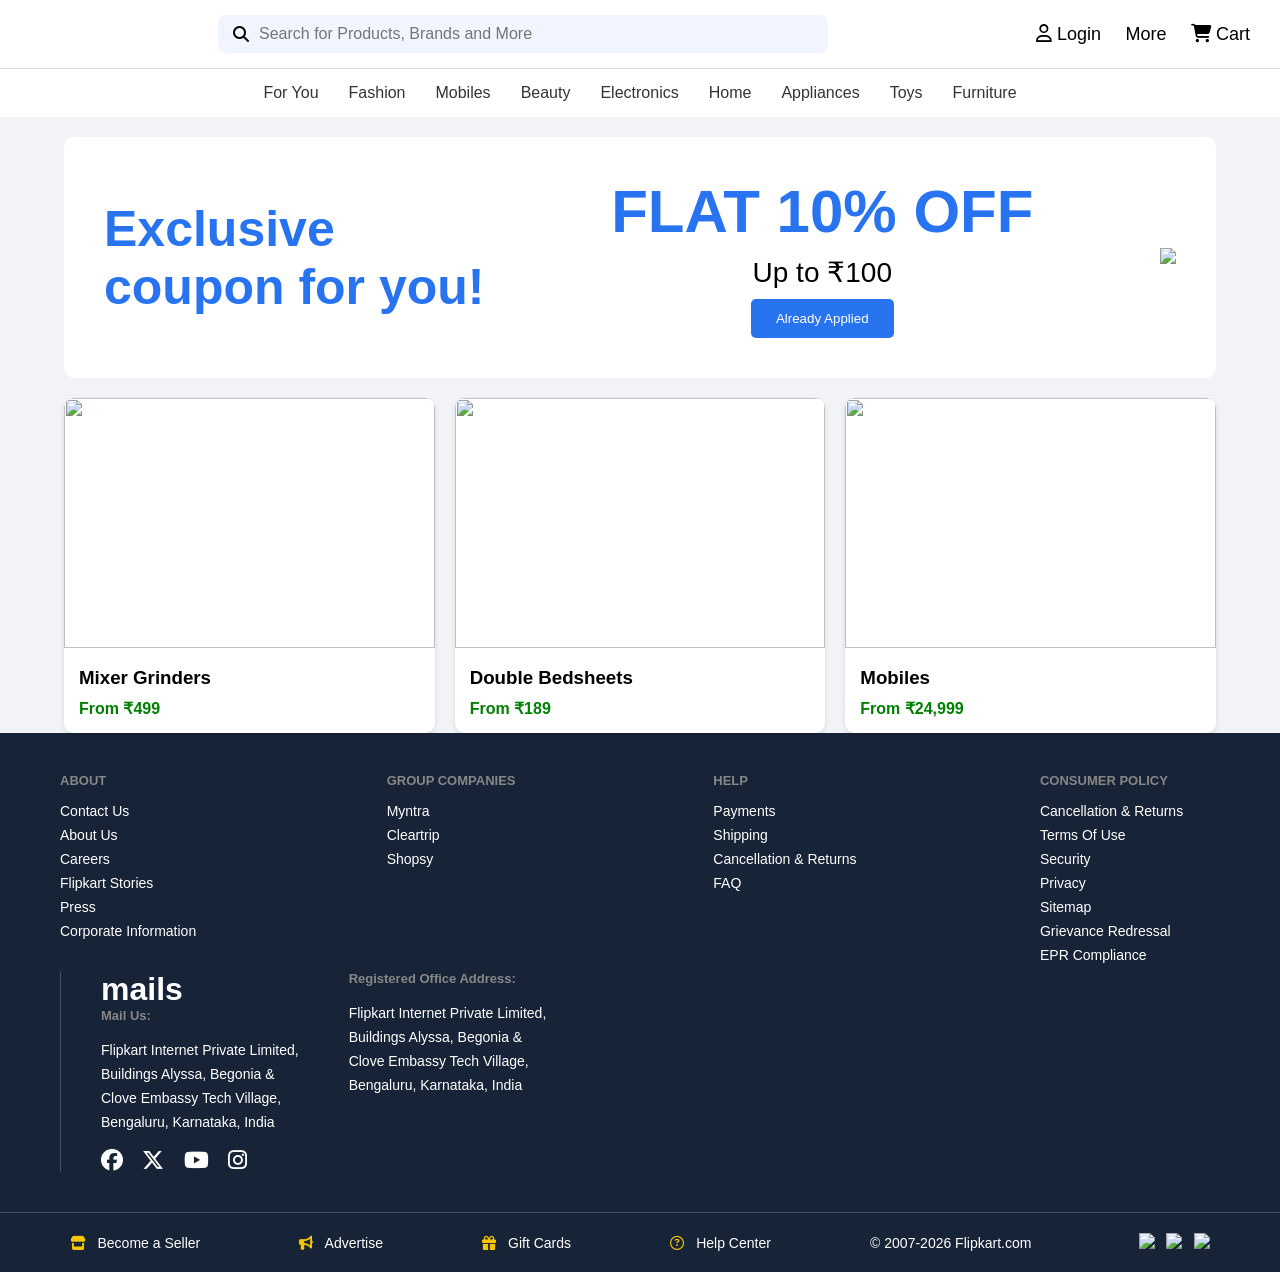
==== flip.html @ 100735e3 "first commit" ====
<!DOCTYPE html>
<html lang="en">
<head>
    <meta charset="UTF-8">
    <meta name="viewport" content="width=device-width, initial-scale=1.0">
    <title>Flipkart Clone</title>
    <link rel="stylesheet" href="flip.css">
    <link rel="stylesheet"
    href="https://cdnjs.cloudflare.com/ajax/libs/font-awesome/6.5.1/css/all.min.css">
</head>
<body>

    <!-- Header -->
    <header>
        <div class="logo">
            <img src="https://rukminim2.flixcart.com/fk-p-flap/92/36/image/31f7e3af490c225f.png?q=60" alt="">
        </div>

        <div class="search-box">
            <i class="fa-solid fa-magnifying-glass"></i>
            <input type="text"
                placeholder="Search for Products, Brands and More">
        </div>

        <div class="nav-links">
            <a href="#"><i class="fa-regular fa-user"></i> Login</a>
            <a href="#">More</a>
            <a href="#"><i class="fa-solid fa-cart-shopping"></i> Cart</a>
        </div>
    </header>

    <!-- Categories -->
    <section class="categories">
        <a href="#">For You</a>
        <a href="https://www.flipkart.com/aw-base-new-inline-2025-at-store">Fashion</a>
        <a href="https://static-assets-web.flixcart.com/apex-static/images/svgs/L1Nav/mobiles.svg">Mobiles</a>
        <a href="https://www.flipkart.com/bpc-bau-new-inline-at-store">Beauty</a>
        <a href="https://www.flipkart.com/new-elec-clp-march-at-store">Electronics</a>
        <a href="https://static-assets-web.flixcart.com/apex-static/images/svgs/L1Nav/home-final.svg">Home</a>
        <a href="https://www.flipkart.com/tv-and-appliances-inline-ab-at-store">Appliances</a>
        <a href="https://www.flipkart.com/toys-baby-2025-new-at-store">Toys</a>
        <a href="https://www.flipkart.com/india-ka-furniture-studio-inlines-at-store">Furniture</a>
    </section>

    <!-- Hero Banner -->
    <section class="hero">
        <div class="hero-left">
            <h1>Exclusive<br>coupon for you!</h1>
        </div>

        <div class="hero-center">
            <h2>FLAT 10% OFF</h2>
            <p>Up to ₹100</p>
            <button>Already Applied</button>
        </div>

        <div class="hero-right">
            <img src="https://cdn-icons-png.flaticon.com/512/3082/3082037.png">
        </div>
    </section>

    <!-- Product Cards -->
    <section class="products">

        <div class="card">
            <img src="https://images.unsplash.com/photo-1586201375761-83865001e31c?w=600">
            <div class="content">
                <h3>Mixer Grinders</h3>
                <p>From ₹499</p>
            </div>
        </div>

        <div class="card">
            <img src="https://images.unsplash.com/photo-1505693416388-ac5ce068fe85?w=600">
            <div class="content">
                <h3>Double Bedsheets</h3>
                <p>From ₹189</p>
            </div>
        </div>

        <div class="card">
            <img src="https://images.unsplash.com/photo-1511707171634-5f897ff02aa9?w=600">
            <div class="content">
                <h3>Mobiles</h3>
                <p>From ₹24,999</p>
            </div>
        </div>

    </section>
    

<footer class="footer">

    <div class="footer-top">

        <div class="column">
            <h4>ABOUT</h4>
            <a href="#">Contact Us</a>
            <a href="#">About Us</a>
            <a href="#">Careers</a>
            <a href="#">Flipkart Stories</a>
            <a href="#">Press</a>
            <a href="#">Corporate Information</a>
        </div>

        <div class="column">
            <h4>GROUP COMPANIES</h4>
            <a href="#">Myntra</a>
            <a href="#">Cleartrip</a>
            <a href="#">Shopsy</a>
        </div>

        <div class="column">
            <h4>HELP</h4>
            <a href="#">Payments</a>
            <a href="#">Shipping</a>
            <a href="#">Cancellation & Returns</a>
            <a href="#">FAQ</a>
        </div>

        <div class="column">
            <h4>CONSUMER POLICY</h4>
            <a href="#">Cancellation & Returns</a>
            <a href="#">Terms Of Use</a>
            <a href="#">Security</a>
            <a href="#">Privacy</a>
            <a href="#">Sitemap</a>
            <a href="#">Grievance Redressal</a>
            <a href="#">EPR Compliance</a>
        </div>

        <div class="address-section">

            <div class="mail">
                <h1>mails</h1>
                <h4>Mail Us:</h4>
                <p>
                    Flipkart Internet Private Limited,<br>
                    Buildings Alyssa, Begonia &<br>
                    Clove Embassy Tech Village,<br>
                    Bengaluru, Karnataka, India
                </p>

                <div class="social">
                    <i class="fab fa-facebook"></i>
                    <i class="fab fa-x-twitter"></i>
                    <i class="fab fa-youtube"></i>
                    <i class="fab fa-instagram"></i>
                </div>
            </div>

            <div class="office">
                <h4>Registered Office Address:</h4>
                <p>
                    Flipkart Internet Private Limited,<br>
                    Buildings Alyssa, Begonia &<br>
                    Clove Embassy Tech Village,<br>
                    Bengaluru, Karnataka, India
                </p>
            </div>

        </div>

    </div>

    <hr>

    <div class="footer-bottom">

        <div>
            <i class="fa-solid fa-store"></i>
            Become a Seller
        </div>

        <div>
            <i class="fa-solid fa-bullhorn"></i>
            Advertise
        </div>

        <div>
            <i class="fa-solid fa-gift"></i>
            Gift Cards
        </div>

        <div>
            <i class="fa-regular fa-circle-question"></i>
            Help Center
        </div>

        <div>
            © 2007-2026 Flipkart.com
        </div>

        <div class="payments">
            <img src="https://cdn-icons-png.flaticon.com/128/349/349221.png">
            <img src="https://cdn-icons-png.flaticon.com/128/196/196578.png">
            <img src="https://cdn-icons-png.flaticon.com/128/5968/5968299.png">
        </div>

    </div>

</footer>



</body>
</html>
---- flip.css ----
*{
    margin:0;
    padding:0;
    box-sizing:border-box;
    font-family:Arial, sans-serif;
}

body{
    background:#f1f3f6;
}

/* Header */
header{
    background:#fff;
    padding:15px 30px;
    display:flex;
    align-items:center;
    justify-content:space-between;
}

.logo img{
    width:130px;
}

.search-box{
    width:50%;
    background:#f0f5ff;
    padding:10px 15px;
    border-radius:8px;
    display:flex;
    align-items:center;
}

.search-box input{
    width:100%;
    border:none;
    outline:none;
    background:transparent;
    margin-left:10px;
    font-size:16px;
}

.nav-links a{
    text-decoration:none;
    color:#000;
    margin-left:20px;
    font-size:18px;
}

/* Categories */
.categories{
    background:#fff;
    padding:15px;
    display:flex;
    justify-content:center;
    gap:30px;
    border-top:1px solid #ddd;
}

.categories a{
    text-decoration:none;
    color:#333;
    font-weight:500;
}

/* Hero */
.hero{
    margin:20px auto;
    width:90%;
    background:#fff;
    padding:40px;
    display:flex;
    justify-content:space-between;
    align-items:center;
    border-radius:10px;
}

.hero-left h1{
    color:#2874f0;
    font-size:50px;
}

.hero-center{
    text-align:center;
}

.hero-center h2{
    color:#2874f0;
    font-size:60px;
}

.hero-center p{
    font-size:28px;
    margin:10px 0;
}

.hero-center button{
    background:#2874f0;
    color:white;
    border:none;
    padding:12px 25px;
    border-radius:5px;
    cursor:pointer;
}

.hero-right img{
    width:220px;
}

/* Products */
.products{
    width:90%;
    margin:auto;
    display:grid;
    grid-template-columns:repeat(3,1fr);
    gap:20px;
}

.card{
    background:#fff;
    border-radius:10px;
    overflow:hidden;
    box-shadow:0 2px 5px rgba(0,0,0,0.1);
}

.card img{
    width:100%;
    height:250px;
    object-fit:cover;
}

.content{
    padding:15px;
}

.content h3{
    margin-bottom:10px;
}

.content p{
    color:#008000;
    font-weight:bold;
}

@media(max-width:768px){

    header{
        flex-direction:column;
        gap:15px;
    }

    .search-box{
        width:100%;
    }

    .products{
        grid-template-columns:1fr;
    }

    .hero{
        flex-direction:column;
        text-align:center;
        gap:20px;
    }
}
.footer{
    background:#172337;
    color:white;
    padding-top:40px;
}

.footer-top{
    display:flex;
    justify-content:space-between;
    flex-wrap:wrap;
    padding:0 60px 40px;
}

.column{
    display:flex;
    flex-direction:column;
    min-width:180px;
}

.column h4,
.mail h4,
.office h4{
    color:#878787;
    margin-bottom:15px;
    font-size:13px;
}

.column a{
    color:white;
    text-decoration:none;
    margin-bottom:8px;
    font-size:14px;
}

.column a:hover{
    text-decoration:underline;
}

.address-section{
    display:flex;
    gap:50px;
    border-left:1px solid #454d5e;
    padding-left:40px;
}

.mail p,
.office p{
    font-size:14px;
    line-height:24px;
}

.social{
    margin-top:15px;
}

.social i{
    font-size:22px;
    margin-right:15px;
    cursor:pointer;
}

hr{
    border:none;
    border-top:1px solid #454d5e;
}

.footer-bottom{
    display:flex;
    justify-content:space-around;
    align-items:center;
    flex-wrap:wrap;
    padding:20px;
    font-size:14px;
}

.footer-bottom i{
    color:#f7c600;
    margin-right:8px;
}

.payments img{
    width:40px;
    margin-left:8px;
}

@media(max-width:768px){

    .footer-top{
        flex-direction:column;
        gap:30px;
    }

    .address-section{
        border:none;
        padding-left:0;
        flex-direction:column;
    }

    .footer-bottom{
        gap:15px;
        text-align:center;
    }
}
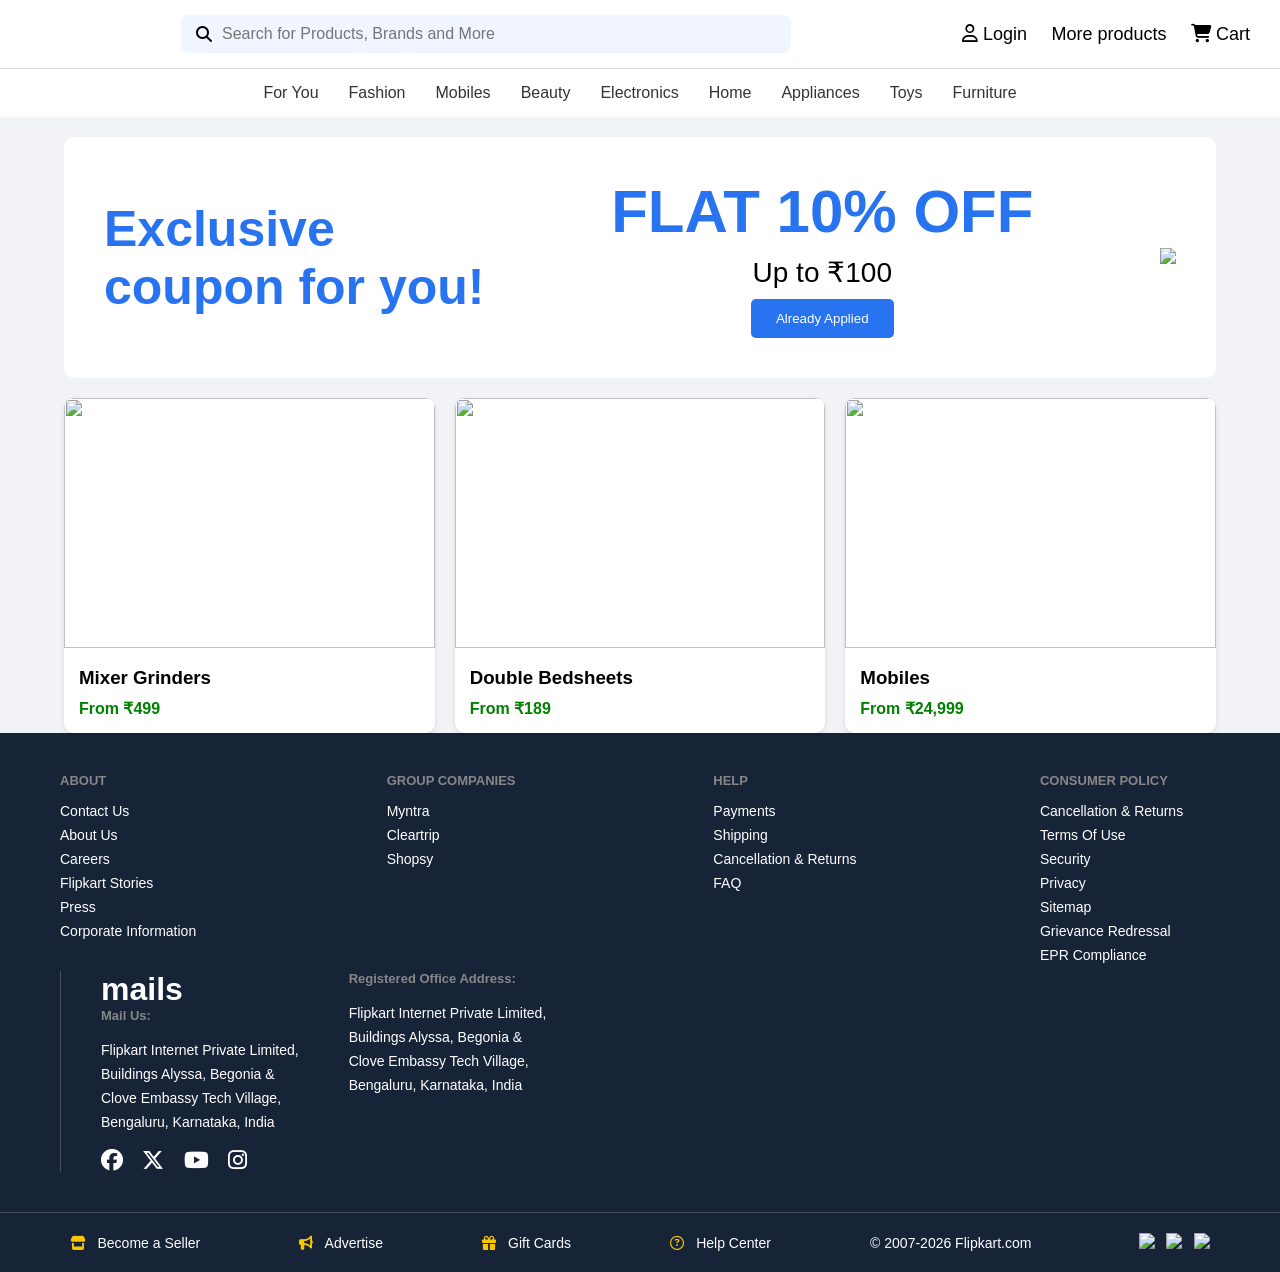
==== commit 27cfc688: "message" ====
--- a/flip.html
+++ b/flip.html
@@ -24,7 +24,7 @@
 
         <div class="nav-links">
             <a href="#"><i class="fa-regular fa-user"></i> Login</a>
-            <a href="#">More</a>
+            <a href="#">More products</a>
             <a href="#"><i class="fa-solid fa-cart-shopping"></i> Cart</a>
         </div>
     </header>
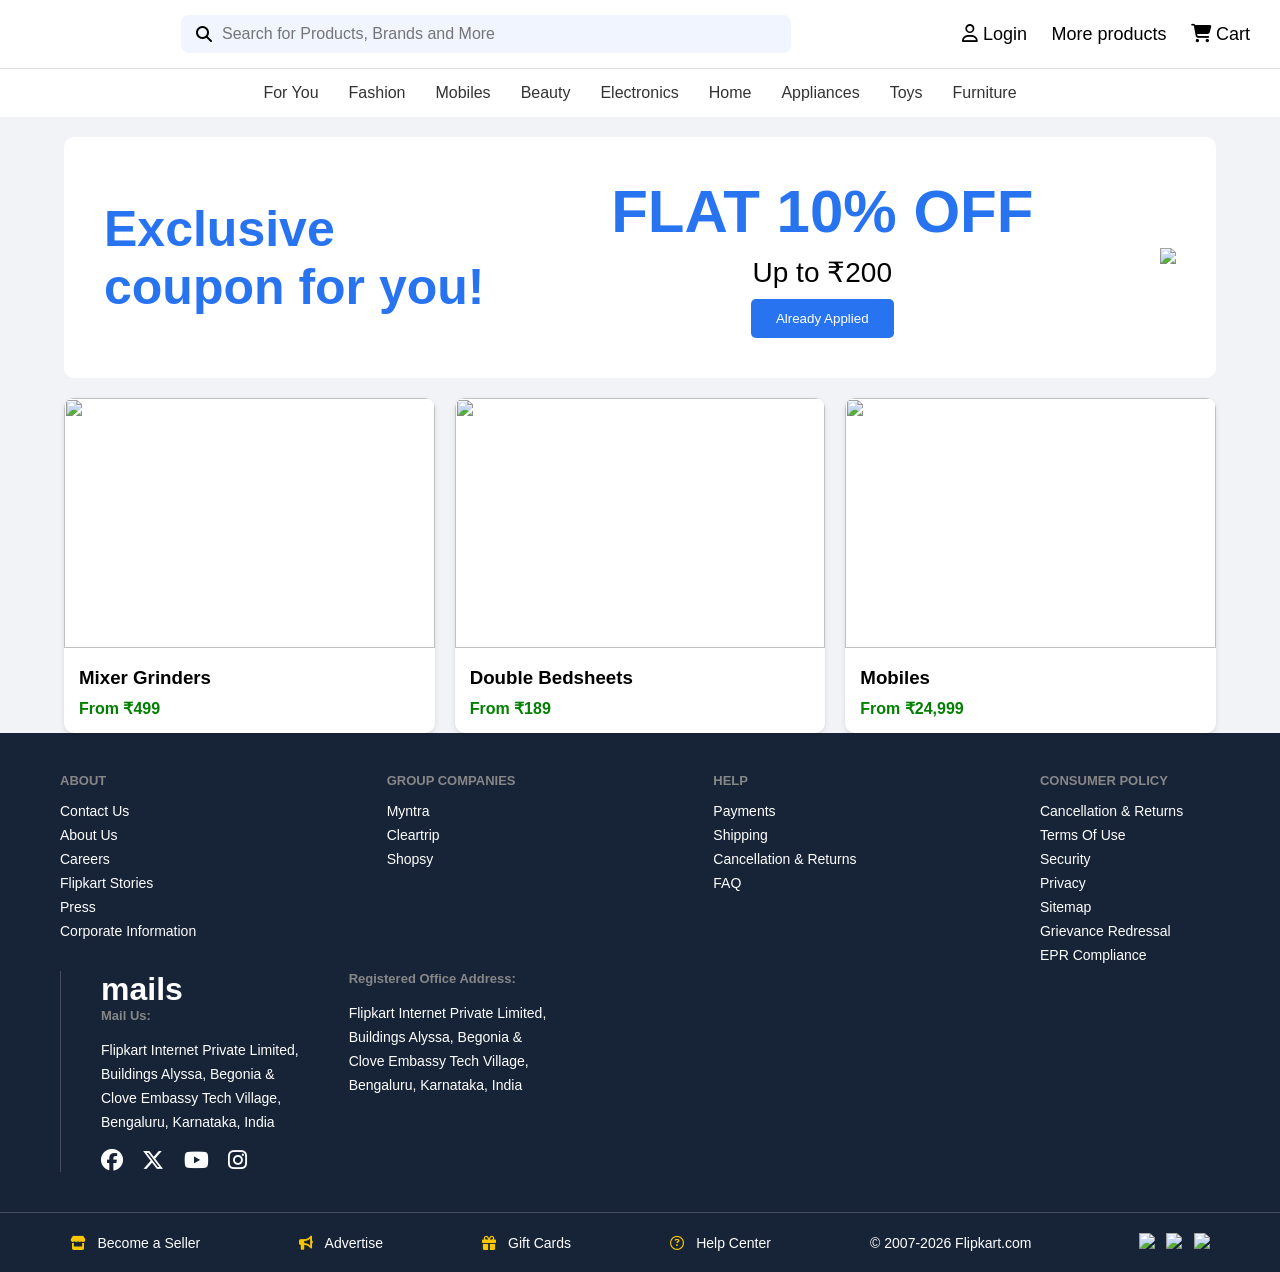
==== commit 157e5c68: "message one" ====
--- a/flip.html
+++ b/flip.html
@@ -50,7 +50,7 @@
 
         <div class="hero-center">
             <h2>FLAT 10% OFF</h2>
-            <p>Up to ₹100</p>
+            <p>Up to ₹200</p>
             <button>Already Applied</button>
         </div>
 
